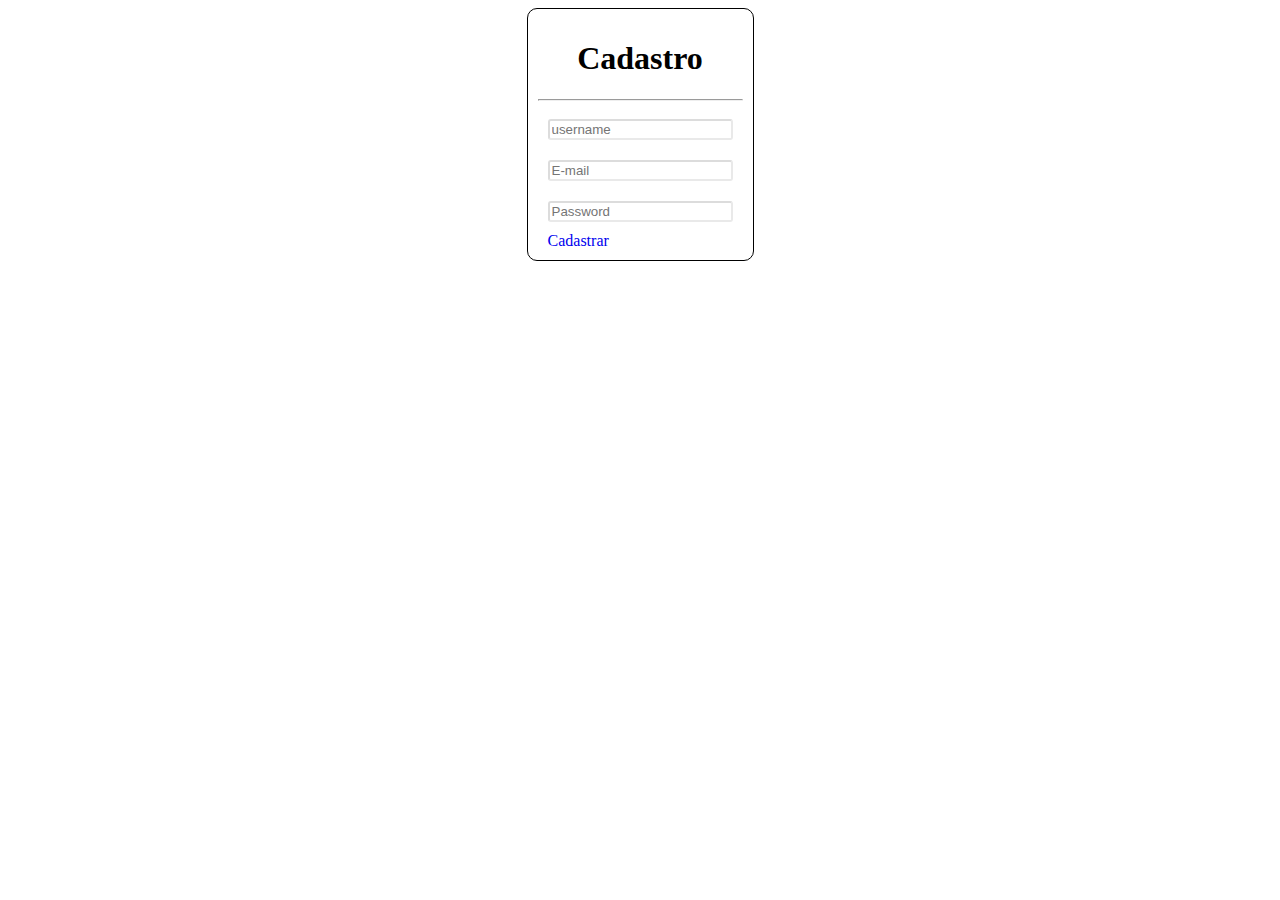
==== cadastro.html @ 30927baf "Inital Commit" ====
<!DOCTYPE html>
<html lang="en">
<head>
    <meta name="Author" content="Ricardo Henrique Vieira Tomba">
    <meta charset="UTF-8">
    <meta name="viewport" content="width=device-width, initial-scale=1.0">
    <title>Document</title>
    <link rel="stylesheet" href="style.css">
</head>
<body>
    <section class="env">
        <form action="indefinido">
            <div class="text">
                <h1>Cadastro</h1>
            </div>
            <hr>
            <input type="text" name="" id="input-email" placeholder="username"><br>
            <input type="email" name="email" id="input-email" class="input-email" placeholder="E-mail"><br>
            <input type="password" name="password" id="input-password" class="input-password" placeholder="Password"><br>
            <!-- <input type="button" value="Cadastrar" placeholder="Cadastrar" onclick="redirect()"> -->
             <a href="login.html">Cadastrar</a>
        </form>
    </section>
</body>
</html>
---- style.css ----
body {
    display: flex;
    align-content: center;
    justify-content: center;
}

.text {
    text-align: center;
}

a {
    text-decoration: none;
}

section {
    border-radius: 10px;
    display: flex;
    justify-content: center;
    align-items: center;
    padding: 10px;
    border: 1px solid black;
}

form {
    justify-content: center;
    align-content: center;
}

input, a {
    margin: 10px;
    border-radius: 3px;
    border-color: rgba(117, 117, 117, 0.158);
}

.button {
    margin: 10px;
    border-radius: 3px;
    border-color: rgba(117, 117, 117, 0.158);
}
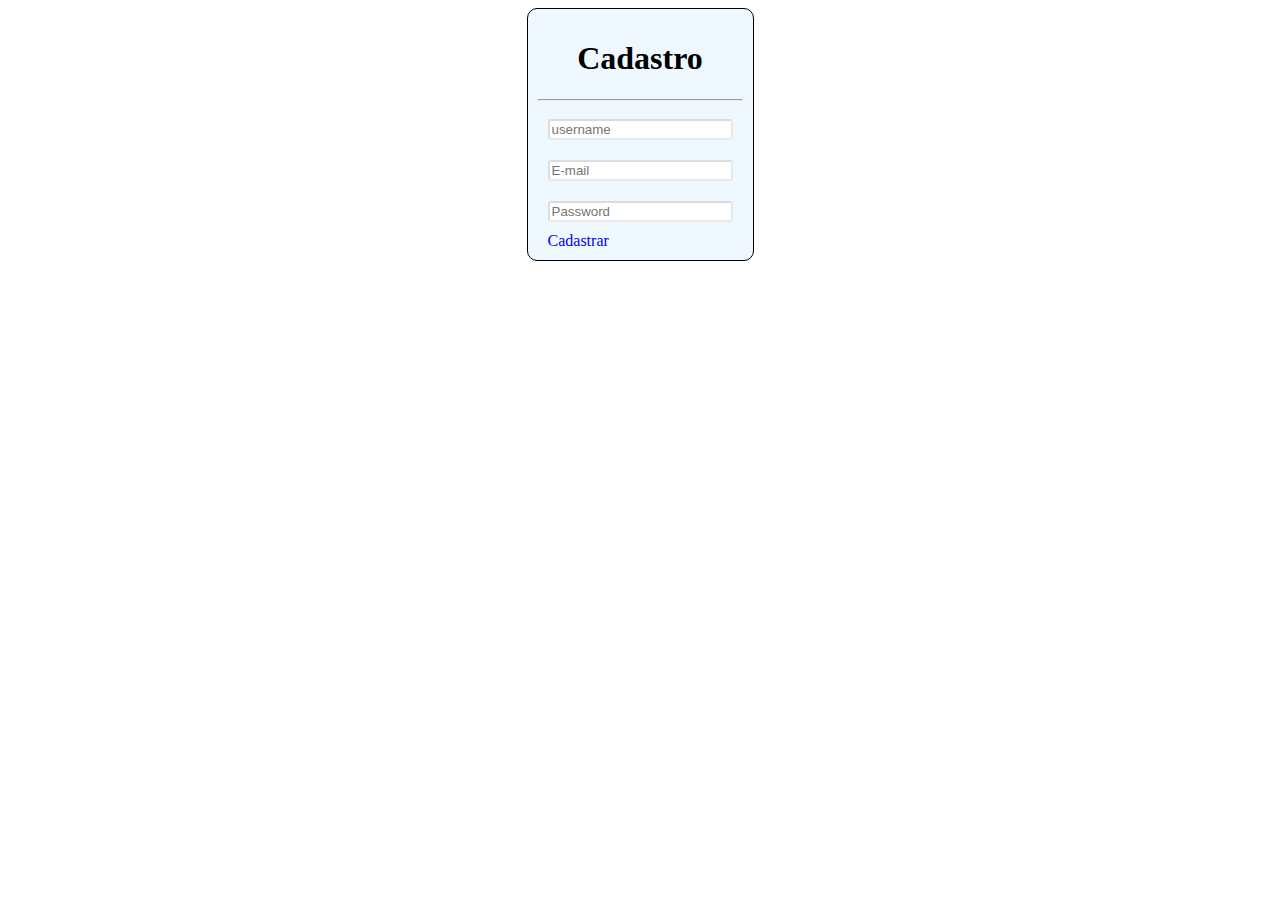
==== commit 2f56a0eb: "Update no HTML" ====
--- a/cadastro.html
+++ b/cadastro.html
@@ -4,7 +4,7 @@
     <meta name="Author" content="Ricardo Henrique Vieira Tomba">
     <meta charset="UTF-8">
     <meta name="viewport" content="width=device-width, initial-scale=1.0">
-    <title>Document</title>
+    <title>Cadastro</title>
     <link rel="stylesheet" href="style.css">
 </head>
 <body>
--- a/style.css
+++ b/style.css
@@ -19,6 +19,7 @@
     align-items: center;
     padding: 10px;
     border: 1px solid black;
+    background-color: aliceblue;
 }
 
 form {
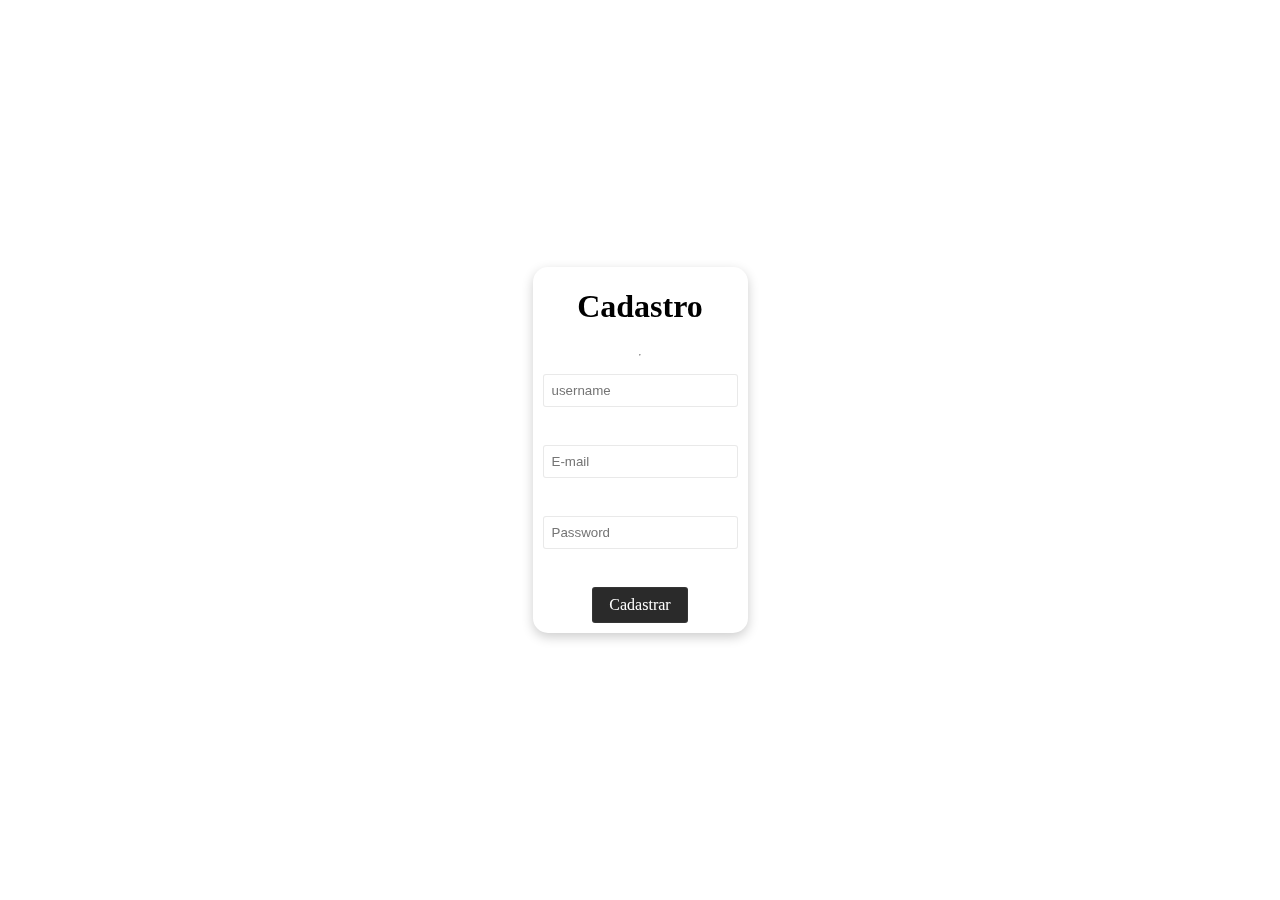
==== commit a6e73d0a: "Update CSS" ====
--- a/cadastro.html
+++ b/cadastro.html
@@ -18,7 +18,7 @@
             <input type="email" name="email" id="input-email" class="input-email" placeholder="E-mail"><br>
             <input type="password" name="password" id="input-password" class="input-password" placeholder="Password"><br>
             <!-- <input type="button" value="Cadastrar" placeholder="Cadastrar" onclick="redirect()"> -->
-             <a href="login.html">Cadastrar</a>
+            <a href="login.html" class="button">Cadastrar</a>
         </form>
     </section>
 </body>
--- a/style.css
+++ b/style.css
@@ -1,7 +1,11 @@
 body {
     display: flex;
-    align-content: center;
     justify-content: center;
+    align-items: center;
+    height: 100vh;
+    width: 100vw;
+    margin: 0;
+    padding: 0;
 }
 
 .text {
@@ -10,31 +14,46 @@
 
 a {
     text-decoration: none;
+    margin: 10px;
+    border-radius: 3px;
+    color: black;
 }
 
 section {
-    border-radius: 10px;
+    height: 13rem;
     display: flex;
     justify-content: center;
     align-items: center;
     padding: 10px;
-    border: 1px solid black;
-    background-color: aliceblue;
 }
 
 form {
-    justify-content: center;
-    align-content: center;
+    display: flex;
+    flex-direction: column;
+    align-items: center;
+    box-shadow: 0 4px 12px rgba(0, 0, 0, 0.2);
+    backdrop-filter: blur(16px) saturate(180%);
+    border-radius: 15px;
 }
 
-input, a {
+input {
     margin: 10px;
     border-radius: 3px;
-    border-color: rgba(117, 117, 117, 0.158);
+    border: 1px solid rgba(117, 117, 117, 0.158);
+    padding: 8px;
 }
 
 .button {
     margin: 10px;
     border-radius: 3px;
-    border-color: rgba(117, 117, 117, 0.158);
-}+    border: 1px solid rgba(117, 117, 117, 0.158);
+    padding: 8px 16px;
+    background-color: #2a2a2a;
+    color: white;
+    cursor: pointer;
+    transition: background-color 0.3s ease;
+}
+
+.button:hover {
+    background-color: #444;
+}
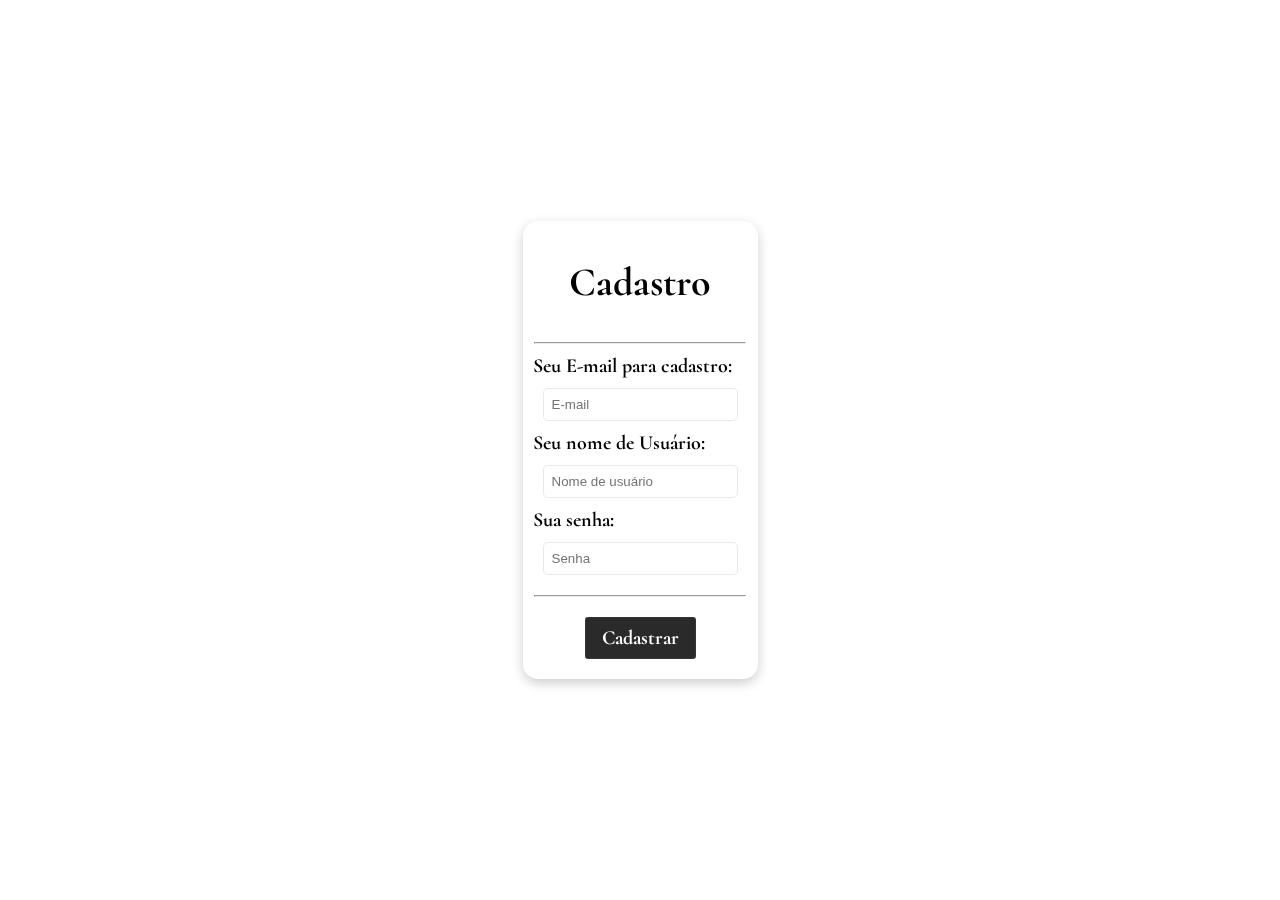
==== commit d8085322: "Update style and the HTML" ====
--- a/cadastro.html
+++ b/cadastro.html
@@ -6,6 +6,9 @@
     <meta name="viewport" content="width=device-width, initial-scale=1.0">
     <title>Cadastro</title>
     <link rel="stylesheet" href="style.css">
+    <link rel="preconnect" href="https://fonts.googleapis.com">
+    <link rel="preconnect" href="https://fonts.gstatic.com" crossorigin>
+    <link href="https://fonts.googleapis.com/css2?family=Playwrite+AU+SA:wght@100..400&display=swap" rel="stylesheet">
 </head>
 <body>
     <section class="env">
@@ -14,9 +17,19 @@
                 <h1>Cadastro</h1>
             </div>
             <hr>
-            <input type="text" name="" id="input-email" placeholder="username"><br>
-            <input type="email" name="email" id="input-email" class="input-email" placeholder="E-mail"><br>
-            <input type="password" name="password" id="input-password" class="input-password" placeholder="Password"><br>
+            <label for="email">
+                <p>Seu E-mail para cadastro:</p>
+                <input required type="email" name="email" id="input-email" class="input-email" placeholder="E-mail"><br>
+            </label>
+            <label for="usuario">
+                <p>Seu nome de Usuário:</p>
+                <input required type="text" name="" id="input-user" placeholder="Nome de usuário"><br>
+            </label>
+            <label for="password">
+                <p>Sua senha:</p>
+                <input required type="password" name="password" id="input-password" class="input-password" placeholder="Senha"><br>
+            </label>
+            <hr>
             <!-- <input type="button" value="Cadastrar" placeholder="Cadastrar" onclick="redirect()"> -->
             <a href="login.html" class="button">Cadastrar</a>
         </form>
--- a/style.css
+++ b/style.css
@@ -1,3 +1,5 @@
+@import url('https://fonts.googleapis.com/css2?family=Cormorant:ital,wght@0,300..700;1,300..700&display=swap');
+
 body {
     display: flex;
     justify-content: center;
@@ -12,11 +14,37 @@
     text-align: center;
 }
 
+html {
+    font-size: 20px;
+    font-family: "Cormorant", serif;
+    font-optical-sizing: auto;
+    font-weight: 700;
+    font-style: bold;
+}
+
+.links {
+    margin: 0;
+    display: block;
+    width: 100%;
+    margin: 10px;
+}
+
+p {
+    margin: 0;
+}
+ 
+hr {
+    width: 98%;
+}
+
 a {
     text-decoration: none;
-    margin: 10px;
     border-radius: 3px;
     color: black;
+}
+
+label {
+    width: 100%;
 }
 
 section {
@@ -34,11 +62,13 @@
     box-shadow: 0 4px 12px rgba(0, 0, 0, 0.2);
     backdrop-filter: blur(16px) saturate(180%);
     border-radius: 15px;
+    padding: 10px;
+    border: 1px solid rgba(0,0,0,0.42) 80%;
 }
 
 input {
     margin: 10px;
-    border-radius: 3px;
+    border-radius: 5px;
     border: 1px solid rgba(117, 117, 117, 0.158);
     padding: 8px;
 }
@@ -54,6 +84,10 @@
     transition: background-color 0.3s ease;
 }
 
+.button::hover {
+    transform: scale(5px);
+}
+
 .button:hover {
     background-color: #444;
 }
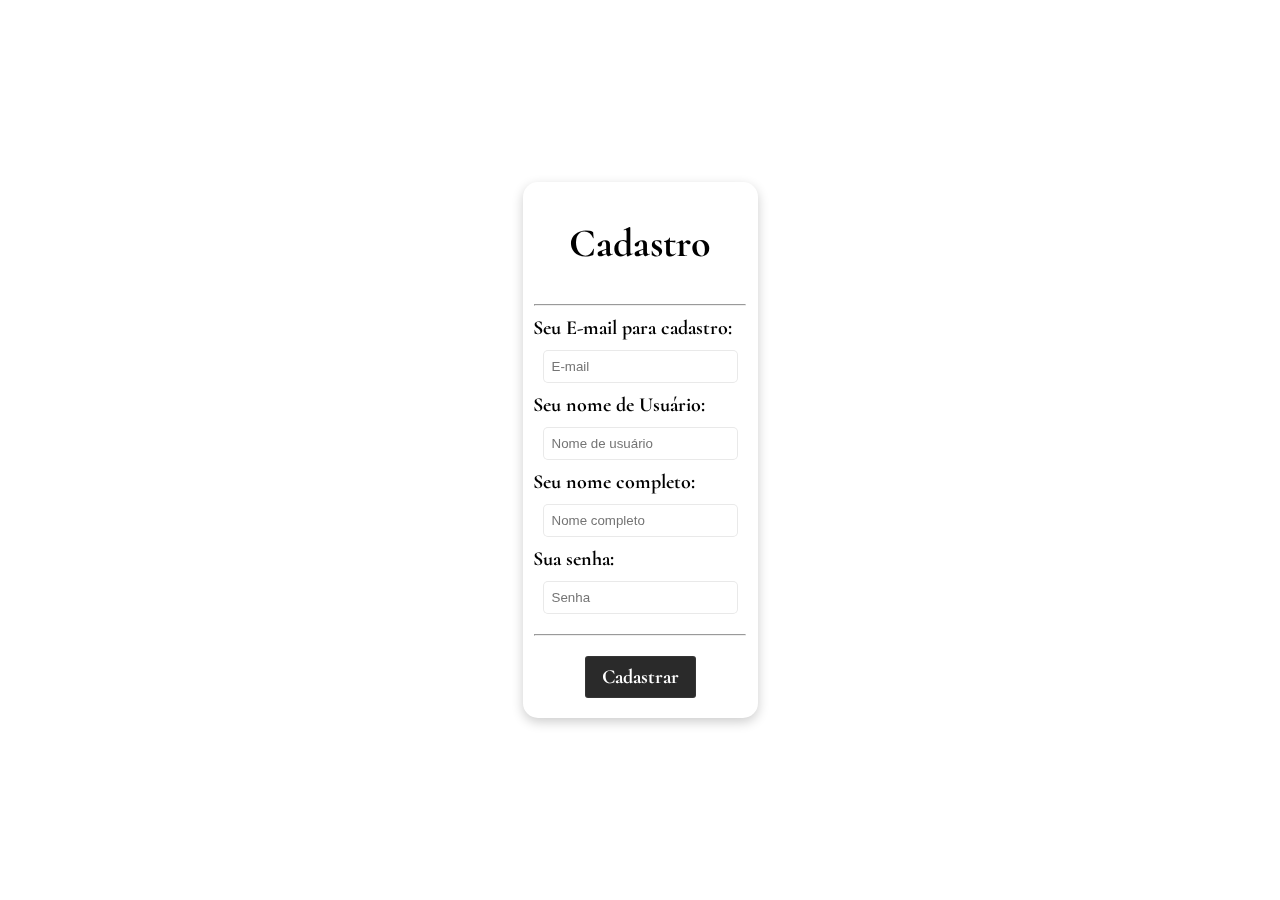
==== commit 95896da4: "update cadastro" ====
--- a/cadastro.html
+++ b/cadastro.html
@@ -6,9 +6,6 @@
     <meta name="viewport" content="width=device-width, initial-scale=1.0">
     <title>Cadastro</title>
     <link rel="stylesheet" href="style.css">
-    <link rel="preconnect" href="https://fonts.googleapis.com">
-    <link rel="preconnect" href="https://fonts.gstatic.com" crossorigin>
-    <link href="https://fonts.googleapis.com/css2?family=Playwrite+AU+SA:wght@100..400&display=swap" rel="stylesheet">
 </head>
 <body>
     <section class="env">
@@ -25,6 +22,10 @@
                 <p>Seu nome de Usuário:</p>
                 <input required type="text" name="" id="input-user" placeholder="Nome de usuário"><br>
             </label>
+            <label for="nome">
+                <p>Seu nome completo:</p>
+                <input required type="text" name="" id="input-name" placeholder="Nome completo"><br>
+            </label>
             <label for="password">
                 <p>Sua senha:</p>
                 <input required type="password" name="password" id="input-password" class="input-password" placeholder="Senha"><br>
